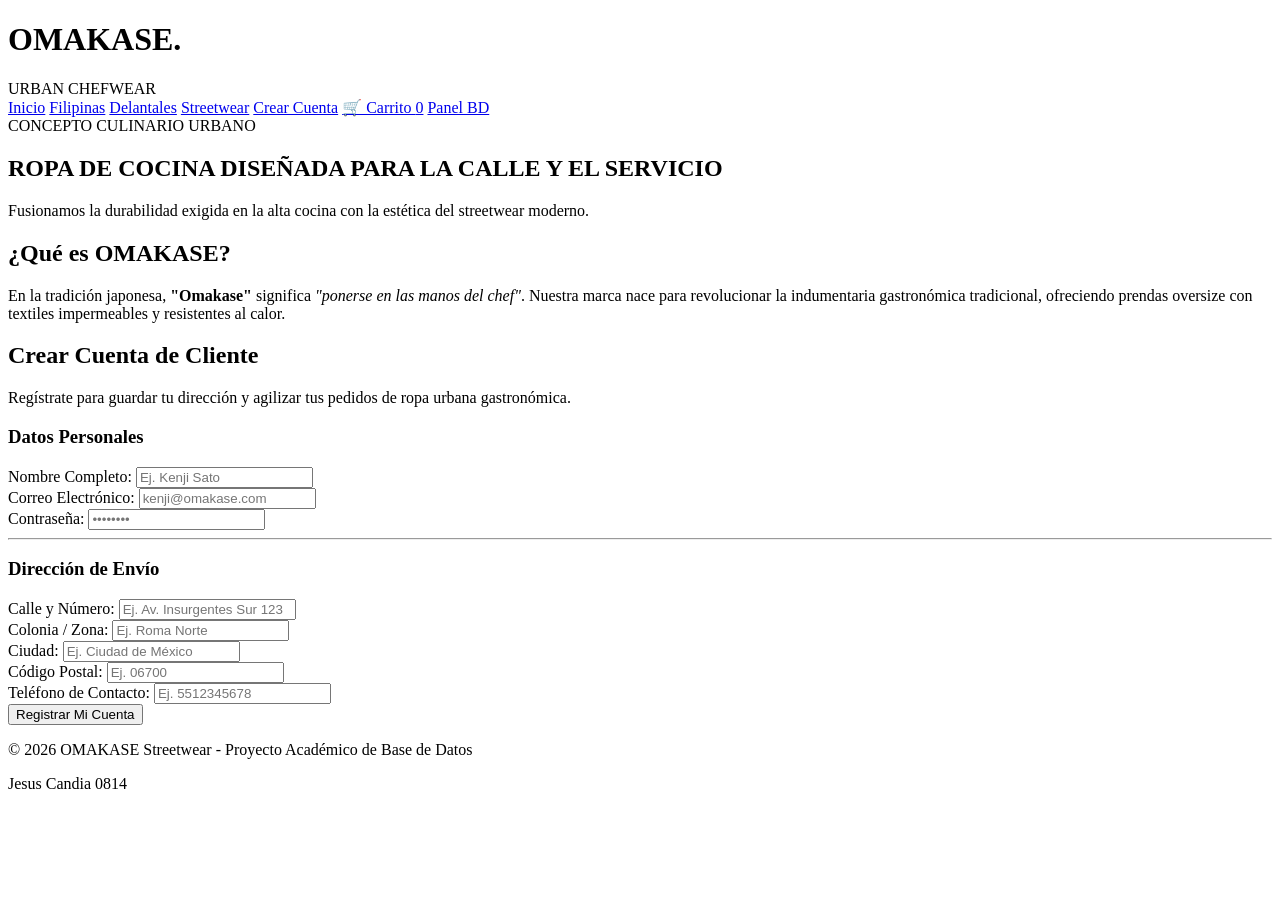
==== index.html @ 96d97d4c "Add files via upload" ====
<!DOCTYPE html>
<html lang="es">
<head>
    <meta charset="UTF-8">
    <meta name="viewport" content="width=device-width, initial-scale=1.0">
    <title>OMAKASE | Inicio & Registro</title>
    <link rel="stylesheet" href="css/carrito.css">
    <link rel="stylesheet" href="css/style.css">
    <link href="https://fonts.googleapis.com/css2?family=Space+Grotesk:wght@400;600;700&display=swap" rel="stylesheet">
</head>
<script src="js/carrito.js"></script>
<body>

    <!-- Encabezado con enlace a Crear Cuenta -->
    <header class="navbar">
        <div class="logo">
            <h1>OMAKASE<span class="dot">.</span></h1>
            <span class="subtext">URBAN CHEFWEAR</span>
        </div>
        <nav class="nav-links">
            <a href="index.html" class="active">Inicio</a>
            <a href="filipinas.php">Filipinas</a>
            <a href="delantales.php">Delantales</a>
            <a href="streetwear.php">Streetwear</a>
            <a href="#registro">Crear Cuenta</a>
            <a href="carrito.html">🛒 Carrito <span id="cart-count" class="cart-badge">0</span></a>
            <a href="admin.html" class="btn-salmon-sm">Panel BD</a>
        </nav>
    </header>

    <!-- Banner Principal -->
    <section class="hero-section">
        <div class="hero-text">
            <span class="tagline">CONCEPTO CULINARIO URBANO</span>
            <h2>ROPA DE COCINA DISEÑADA PARA LA CALLE Y EL SERVICIO</h2>
            <p>Fusionamos la durabilidad exigida en la alta cocina con la estética del streetwear moderno.</p>
        </div>
    </section>

    <!-- Sección de Introducción al Sitio Web -->
    <section class="intro-section">
        <div class="intro-card">
            <h2>¿Qué es OMAKASE?</h2>
            <p>
                En la tradición japonesa, <strong>"Omakase"</strong> significa <em>"ponerse en las manos del chef"</em>. 
                Nuestra marca nace para revolucionar la indumentaria gastronómica tradicional, ofreciendo prendas 
                oversize con textiles impermeables y resistentes al calor.
            </p>
        </div>
    </section>

    <!-- FORMULARIO PÚBLICO: REGISTRO DE CLIENTE Y DIRECCIÓN -->
    <section id="registro" class="main-content">
        <div class="form-container wide">
            <h2>Crear Cuenta de Cliente</h2>
            <p>Regístrate para guardar tu dirección y agilizar tus pedidos de ropa urbana gastronómica.</p>

            <form action="insertar_usuario.php" method="POST" class="crud-form">
                
                <!-- Rol asignado automáticamente como cliente -->
                <input type="hidden" name="rol" value="cliente">

                <h3>Datos Personales</h3>
                <div class="form-group">
                    <label for="nombre_user">Nombre Completo:</label>
                    <input type="text" id="nombre_user" name="nombre" placeholder="Ej. Kenji Sato" required>
                </div>

                <div class="form-row">
                    <div class="form-group">
                        <label for="email_user">Correo Electrónico:</label>
                        <input type="email" id="email_user" name="email" placeholder="kenji@omakase.com" required>
                    </div>

                    <div class="form-group">
                        <label for="password_user">Contraseña:</label>
                        <input type="password" id="password_user" name="password" placeholder="••••••••" required>
                    </div>
                </div>

                <hr class="divider">

                <h3>Dirección de Envío</h3>
                <div class="form-group">
                    <label for="calle_user">Calle y Número:</label>
                    <input type="text" id="calle_user" name="calle_numero" placeholder="Ej. Av. Insurgentes Sur 123" required>
                </div>

                <div class="form-row">
                    <div class="form-group">
                        <label for="colonia_user">Colonia / Zona:</label>
                        <input type="text" id="colonia_user" name="colonia" placeholder="Ej. Roma Norte" required>
                    </div>

                    <div class="form-group">
                        <label for="ciudad_user">Ciudad:</label>
                        <input type="text" id="ciudad_user" name="ciudad" placeholder="Ej. Ciudad de México" required>
                    </div>
                </div>

                <div class="form-row">
                    <div class="form-group">
                        <label for="cp_user">Código Postal:</label>
                        <input type="text" id="cp_user" name="codigo_postal" placeholder="Ej. 06700" maxlength="10" required>
                    </div>

                    <div class="form-group">
                        <label for="tel_user">Teléfono de Contacto:</label>
                        <input type="tel" id="tel_user" name="telefono" placeholder="Ej. 5512345678" required>
                    </div>
                </div>

                <button type="submit" class="btn-salmon btn-large">Registrar Mi Cuenta</button>
            </form>
        </div>
    </section>

    <footer>
        <p>&copy; 2026 OMAKASE Streetwear - Proyecto Académico de Base de Datos</p>
        <p> Jesus Candia 0814</p>
    </footer>

</body>
</html>
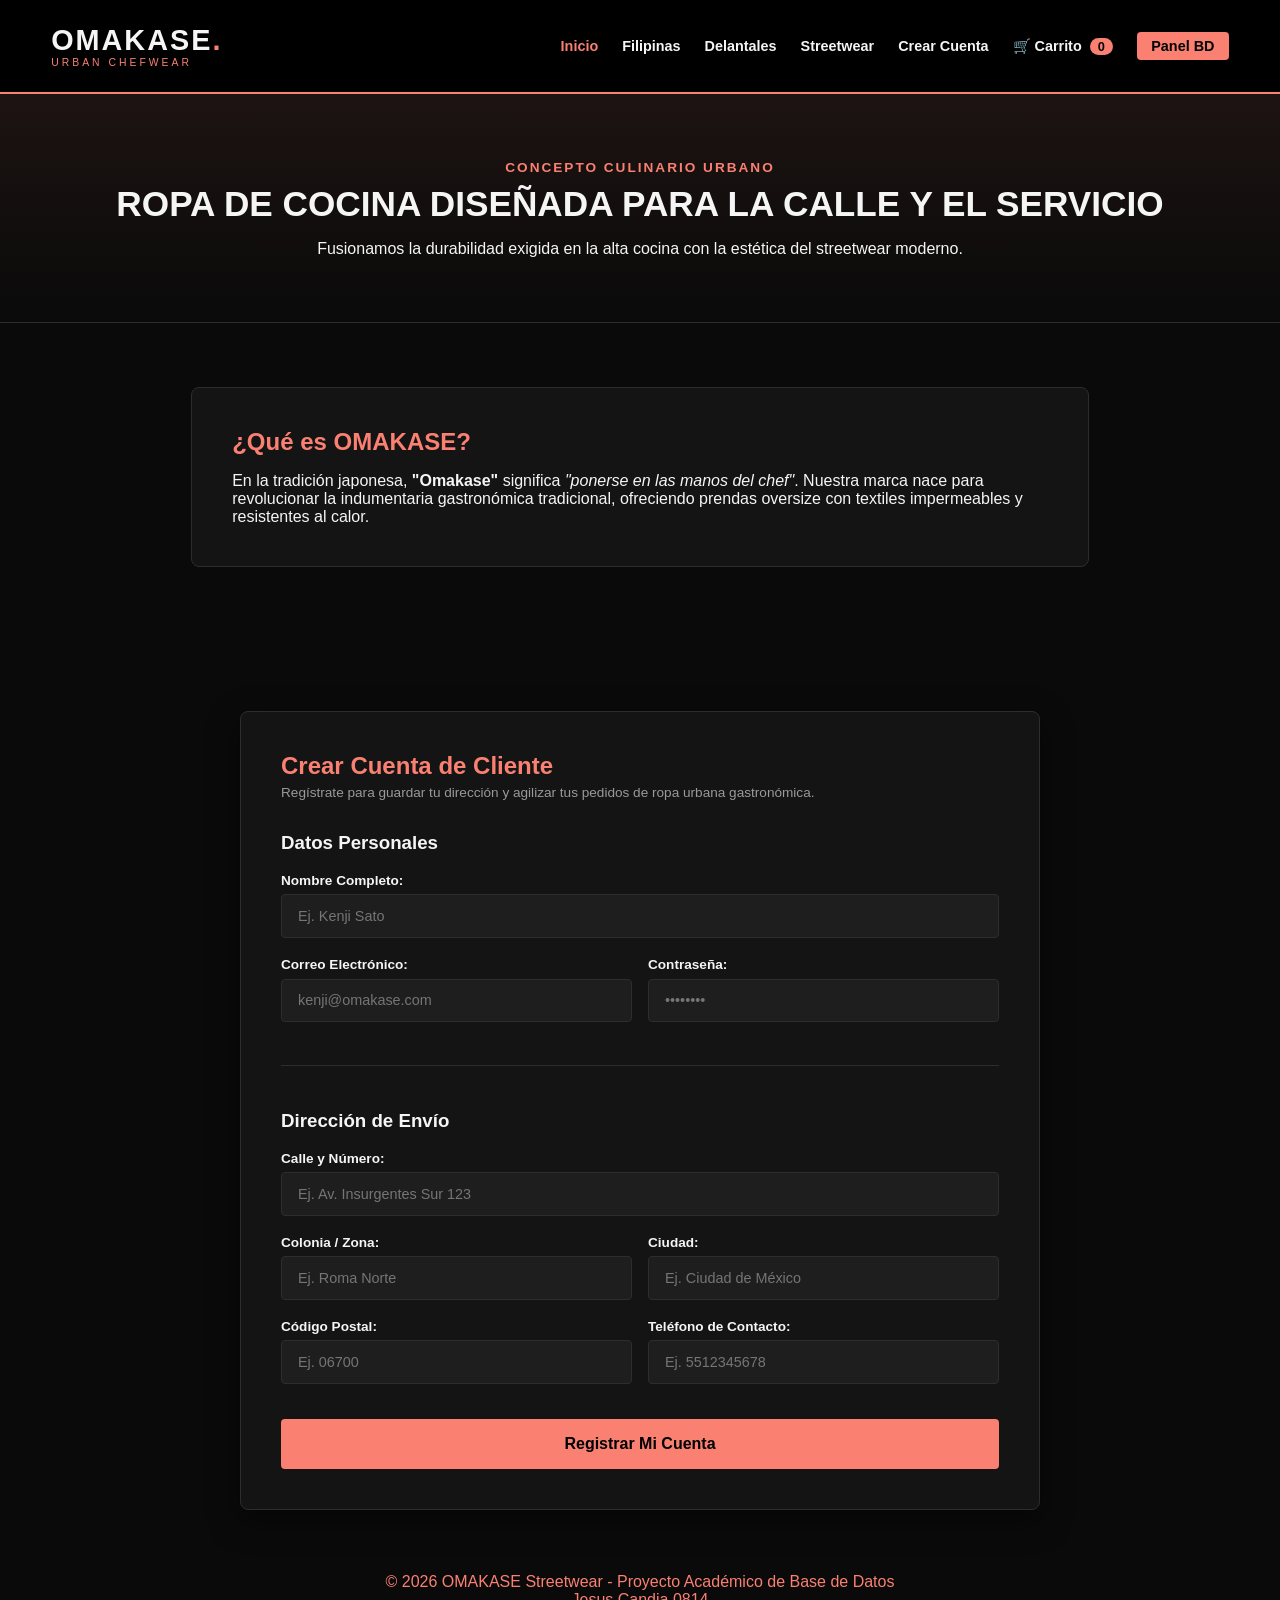
==== commit 6929192a: "Update index.html" ====
--- a/index.html
+++ b/index.html
@@ -4,8 +4,8 @@
     <meta charset="UTF-8">
     <meta name="viewport" content="width=device-width, initial-scale=1.0">
     <title>OMAKASE | Inicio & Registro</title>
-    <link rel="stylesheet" href="css/carrito.css">
-    <link rel="stylesheet" href="css/style.css">
+    <link rel="stylesheet" href="carrito.css">
+    <link rel="stylesheet" href="style.css">
     <link href="https://fonts.googleapis.com/css2?family=Space+Grotesk:wght@400;600;700&display=swap" rel="stylesheet">
 </head>
 <script src="js/carrito.js"></script>
@@ -121,4 +121,4 @@
     </footer>
 
 </body>
-</html>+</html>
--- a/carrito.css
+++ b/carrito.css
@@ -0,0 +1,71 @@
+/* OMAKASE - estilos del carrito (agrega <link> en todas las páginas) */
+#toast-carrito {
+  position: fixed; bottom: 24px; right: 24px; z-index: 9999;
+  background: #FA8072; color: #0a0a0a; font-weight: 700;
+  padding: 12px 20px; border-radius: 8px;
+  opacity: 0; transform: translateY(12px);
+  transition: .25s; pointer-events: none;
+}
+#toast-carrito.visible { opacity: 1; transform: translateY(0); }
+
+.cart-badge {
+  background: #FA8072; color: #0a0a0a; font-weight: 700;
+  border-radius: 999px; padding: 1px 8px; font-size: .8rem; margin-left: 4px;
+}
+
+.carrito-wrap { max-width: 900px; margin: 40px auto; padding: 0 20px; color: #fff; font-family: 'Space Grotesk', sans-serif; }
+.carrito-wrap h1, .carrito-wrap h2 { color: #FA8072; }
+.carrito-wrap a.volver { color: #FA8072; text-decoration: none; }
+
+.cart-item {
+  display: grid; grid-template-columns: 1fr auto auto auto; gap: 16px; align-items: center;
+  background: #141414; border: 1px solid #222; border-radius: 10px;
+  padding: 14px 18px; margin-bottom: 10px;
+}
+.cart-item .nombre { font-weight: 700; }
+.cart-item .precio { color: #aaa; font-size: .9rem; }
+.qty { display: flex; align-items: center; gap: 8px; }
+.qty button, .btn-quitar {
+  background: #222; color: #fff; border: 1px solid #333; border-radius: 6px;
+  width: 30px; height: 30px; cursor: pointer; font-size: 1rem;
+}
+.qty button:hover, .btn-quitar:hover { border-color: #FA8072; color: #FA8072; }
+
+.cart-total { text-align: right; font-size: 1.5rem; margin: 20px 0; }
+.cart-total span { color: #FA8072; font-weight: 700; }
+
+.btn-omakase {
+  background: #FA8072; color: #0a0a0a; border: none; border-radius: 8px;
+  padding: 12px 26px; font-weight: 700; font-family: inherit; font-size: 1rem; cursor: pointer;
+}
+.btn-omakase:hover { filter: brightness(1.1); }
+.btn-omakase:disabled { opacity: .5; cursor: wait; }
+.btn-sec { background: transparent; color: #FA8072; border: 1px solid #FA8072; }
+
+.checkout-box { background: #141414; border: 1px solid #222; border-radius: 12px; padding: 24px; margin-top: 24px; }
+.opciones-cliente { display: flex; gap: 12px; margin-bottom: 20px; flex-wrap: wrap; }
+.opciones-cliente label {
+  flex: 1; min-width: 200px; background: #0a0a0a; border: 1px solid #333;
+  border-radius: 8px; padding: 14px; cursor: pointer;
+}
+.opciones-cliente input { accent-color: #FA8072; margin-right: 8px; }
+.opciones-cliente label:has(input:checked) { border-color: #FA8072; }
+
+.checkout-box input[type=text], .checkout-box input[type=email], .checkout-box input[type=password] {
+  width: 100%; box-sizing: border-box; background: #0a0a0a; color: #fff;
+  border: 1px solid #333; border-radius: 8px; padding: 12px; margin: 6px 0 14px; font-family: inherit;
+}
+.checkout-box input:focus { outline: none; border-color: #FA8072; }
+.grid-2 { display: grid; grid-template-columns: 1fr 1fr; gap: 0 14px; }
+
+.msg { padding: 12px 16px; border-radius: 8px; margin: 12px 0; display: none; }
+.msg.error { display: block; background: #3a1414; border: 1px solid #ff5a5a; color: #ffb3b3; }
+.msg.ok { display: block; background: #12301d; border: 1px solid #4cd67a; color: #b6f2c9; }
+
+.oculto { display: none; }
+.vacio { text-align: center; color: #888; padding: 50px 0; }
+
+@media (max-width: 600px) {
+  .cart-item { grid-template-columns: 1fr 1fr; }
+  .grid-2 { grid-template-columns: 1fr; }
+}
--- a/style.css
+++ b/style.css
@@ -0,0 +1,432 @@
+/* PALETA DE COLORES: ROSA SALMÓN Y NEGRO */
+:root {
+    --black-bg: #0a0a0a;
+    --black-card: #141414;
+    --black-input: #1e1e1e;
+    --black-border: #2d2d2d;
+    --salmon-primary: #FA8072;   /* Salmon Pink Principal */
+    --salmon-hover: #e06c5f;     /* Salmon Obscuro para Hover */
+    --salmon-light: #ffb4ab;     /* Salmon Claro para acentos */
+    --text-main: #f5f5f5;
+    --text-muted: #999999;
+}
+
+* {
+    margin: 0;
+    padding: 0;
+    box-sizing: border-box;
+    font-family: 'Space Grotesk', sans-serif;
+}
+
+body {
+    background-color: var(--black-bg);
+    color: var(--text-main);
+    min-height: 100vh;
+}
+footer{
+    background-color: var(--black-bg);
+    text-align: center;
+    padding: 15px;
+    color:var(--salmon-primary) ;
+}
+
+/* NAVBAR Y NAVEGACIÓN */
+.navbar {
+    display: flex;
+    justify-content: space-between;
+    align-items: center;
+    padding: 1.5rem 4%;
+    background-color: #000000;
+    border-bottom: 2px solid var(--salmon-primary);
+    position: sticky;
+    top: 0;
+    z-index: 100;
+}
+
+.logo h1 {
+    font-size: 1.8rem;
+    font-weight: 700;
+    letter-spacing: 2px;
+    color: var(--text-main);
+}
+
+.logo .dot {
+    color: var(--salmon-primary);
+}
+
+.logo .subtext {
+    font-size: 0.65rem;
+    color: var(--salmon-primary);
+    letter-spacing: 3px;
+    display: block;
+}
+
+.nav-tabs {
+    display: flex;
+    gap: 0.8rem;
+}
+
+.tab-btn {
+    background: transparent;
+    border: 1px solid var(--black-border);
+    color: var(--text-main);
+    padding: 0.6rem 1.2rem;
+    font-size: 0.85rem;
+    font-weight: 600;
+    cursor: pointer;
+    transition: all 0.3s ease;
+    border-radius: 4px;
+}
+
+.tab-btn:hover {
+    border-color: var(--salmon-primary);
+    color: var(--salmon-primary);
+}
+
+.tab-btn.active {
+    background-color: var(--salmon-primary);
+    color: #000000;
+    border-color: var(--salmon-primary);
+}
+
+/* CONTENIDO PRINCIPAL Y PESTAÑAS */
+.main-content {
+    padding: 3rem 4%;
+}
+
+.tab-content {
+    display: none;
+}
+
+.tab-content.active {
+    display: block;
+    animation: fadeIn 0.4s ease-in-out;
+}
+
+@keyframes fadeIn {
+    from { opacity: 0; transform: translateY(8px); }
+    to { opacity: 1; transform: translateY(0); }
+}
+
+/* CATÁLOGO GRID */
+.section-header {
+    margin-bottom: 2rem;
+}
+
+.section-header h2 {
+    font-size: 2rem;
+    color: var(--salmon-primary);
+}
+
+.products-grid {
+    display: grid;
+    grid-template-columns: repeat(auto-fill, minmax(260px, 1fr));
+    gap: 1.8rem;
+}
+
+.product-card {
+    background-color: var(--black-card);
+    border: 1px solid var(--black-border);
+    padding: 1.5rem;
+    border-radius: 6px;
+    position: relative;
+    transition: transform 0.3s, border-color 0.3s;
+}
+
+.product-card:hover {
+    transform: translateY(-4px);
+    border-color: var(--salmon-primary);
+}
+
+.badge-tag {
+    position: absolute;
+    top: 12px;
+    right: 12px;
+    background-color: var(--black-input);
+    color: var(--salmon-light);
+    font-size: 0.7rem;
+    padding: 3px 8px;
+    border-radius: 3px;
+    border: 1px solid var(--black-border);
+}
+
+.category-tag {
+    display: inline-block;
+    color: var(--salmon-primary);
+    font-size: 0.8rem;
+    margin: 0.4rem 0 1rem 0;
+}
+
+.price {
+    font-size: 1.3rem;
+    font-weight: 700;
+    margin-bottom: 0.2rem;
+}
+
+.stock {
+    font-size: 0.8rem;
+    color: var(--text-muted);
+    margin-bottom: 1.2rem;
+}
+
+/* FORMULARIOS Y CONTENEDORES */
+.form-container {
+    max-width: 600px;
+    margin: 0 auto;
+    background-color: var(--black-card);
+    padding: 2.5rem;
+    border-radius: 8px;
+    border: 1px solid var(--black-border);
+    box-shadow: 0 10px 30px rgba(0,0,0,0.5);
+}
+
+.form-container.wide {
+    max-width: 800px;
+}
+
+.form-container h2 {
+    color: var(--salmon-primary);
+    margin-bottom: 0.3rem;
+}
+
+.form-container p {
+    color: var(--text-muted);
+    font-size: 0.85rem;
+    margin-bottom: 2rem;
+}
+
+.crud-form {
+    display: flex;
+    flex-direction: column;
+    gap: 1.2rem;
+}
+
+.form-group {
+    display: flex;
+    flex-direction: column;
+    gap: 0.4rem;
+    flex: 1;
+}
+
+.form-row {
+    display: flex;
+    gap: 1rem;
+}
+
+label {
+    font-size: 0.85rem;
+    font-weight: 600;
+    color: var(--text-main);
+}
+
+input, select {
+    width: 100%;
+    padding: 0.8rem 1rem;
+    background-color: var(--black-input);
+    border: 1px solid var(--black-border);
+    border-radius: 4px;
+    color: var(--text-main);
+    font-size: 0.9rem;
+    outline: none;
+    transition: border-color 0.3s;
+}
+
+input:focus, select:focus {
+    border-color: var(--salmon-primary);
+}
+
+/* BOTONES ROSA SALMÓN */
+.btn-salmon {
+    background-color: var(--salmon-primary);
+    color: #000000;
+    border: none;
+    padding: 0.8rem 1.5rem;
+    font-weight: 700;
+    font-size: 0.9rem;
+    cursor: pointer;
+    border-radius: 4px;
+    transition: background 0.3s;
+}
+
+.btn-salmon:hover {
+    background-color: var(--salmon-hover);
+}
+
+.btn-large {
+    width: 100%;
+    margin-top: 1rem;
+    padding: 1rem;
+    font-size: 1rem;
+}
+
+.full-width {
+    width: 100%;
+}
+
+.divider {
+    border: 0;
+    height: 1px;
+    background: var(--black-border);
+    margin: 1.5rem 0;
+}
+
+.total-box {
+    background-color: var(--black-input);
+    padding: 1.2rem;
+    border-radius: 4px;
+    display: flex;
+    justify-content: space-between;
+    align-items: center;
+    border: 1px dashed var(--salmon-primary);
+    margin-top: 1rem;
+}
+
+.total-box strong {
+    font-size: 1.3rem;
+    color: var(--salmon-primary);
+}
+/* ESTILOS DE NAVEGACIÓN Y PÁGINA DE INICIO */
+.nav-links {
+    display: flex;
+    align-items: center;
+    gap: 1.5rem;
+}
+
+.nav-links a {
+    color: var(--text-main);
+    text-decoration: none;
+    font-weight: 600;
+    font-size: 0.9rem;
+    transition: color 0.3s;
+}
+
+.nav-links a:hover, .nav-links a.active {
+    color: var(--salmon-primary);
+}
+
+.btn-salmon-sm {
+    background-color: var(--salmon-primary);
+    color: #000 !important;
+    padding: 0.4rem 0.9rem;
+    border-radius: 4px;
+}
+
+.hero-section {
+    padding: 4rem 4%;
+    background: linear-gradient(180deg, rgba(250,128,114,0.08) 0%, rgba(10,10,10,1) 100%);
+    text-align: center;
+    border-bottom: 1px solid var(--black-border);
+}
+
+.tagline {
+    color: var(--salmon-primary);
+    font-weight: 700;
+    font-size: 0.85rem;
+    letter-spacing: 2px;
+}
+
+.hero-section h2 {
+    font-size: 2.2rem;
+    margin: 0.5rem 0 1rem 0;
+}
+
+.intro-section {
+    padding: 4rem 4%;
+    max-width: 1000px;
+    margin: 0 auto;
+}
+
+.intro-card {
+    background-color: var(--black-card);
+    border: 1px solid var(--black-border);
+    padding: 2.5rem;
+    border-radius: 8px;
+    margin-bottom: 2rem;
+}
+
+.intro-card h2 {
+    color: var(--salmon-primary);
+    margin-bottom: 1rem;
+}
+
+.features-grid {
+    display: grid;
+    grid-template-columns: repeat(auto-fit, minmax(250px, 1fr));
+    gap: 1.5rem;
+}
+
+.feature-box {
+    background-color: var(--black-card);
+    border: 1px solid var(--black-border);
+    padding: 1.5rem;
+    border-radius: 6px;
+}
+
+.feature-box h3 {
+    color: var(--salmon-primary);
+    font-size: 1rem;
+    margin-bottom: 0.5rem;
+}
+
+.category-preview {
+    padding: 3rem 4%;
+    text-align: center;
+}
+
+.category-preview h2 {
+    margin-bottom: 2rem;
+    color: var(--salmon-primary);
+}
+
+.categories-grid {
+    display: grid;
+    grid-template-columns: repeat(auto-fit, minmax(280px, 1fr));
+    gap: 1.5rem;
+}
+
+.cat-card {
+    background-color: var(--black-card);
+    border: 1px solid var(--black-border);
+    padding: 2rem;
+    border-radius: 6px;
+    text-decoration: none;
+    color: var(--text-main);
+    transition: transform 0.3s, border-color 0.3s;
+}
+
+.cat-card:hover {
+    transform: translateY(-5px);
+    border-color: var(--salmon-primary);
+}
+
+.cat-card h3 {
+    color: var(--salmon-primary);
+    margin-bottom: 0.5rem;
+}
+/* CAMPO DE CONTRASEÑA CON OJITO */
+.password-wrapper {
+    position: relative;
+    display: flex;
+    align-items: center;
+}
+
+.password-wrapper input {
+    padding-right: 2.8rem; /* Espacio para que el texto no tape el icono */
+}
+
+.toggle-pass-btn {
+    position: absolute;
+    right: 10px;
+    background: none;
+    border: none;
+    font-size: 1.1rem;
+    cursor: pointer;
+    color: var(--text-muted);
+    padding: 0.2rem;
+    user-select: none;
+    transition: transform 0.2s;
+}
+
+.toggle-pass-btn:hover {
+    transform: scale(1.15);
+}
